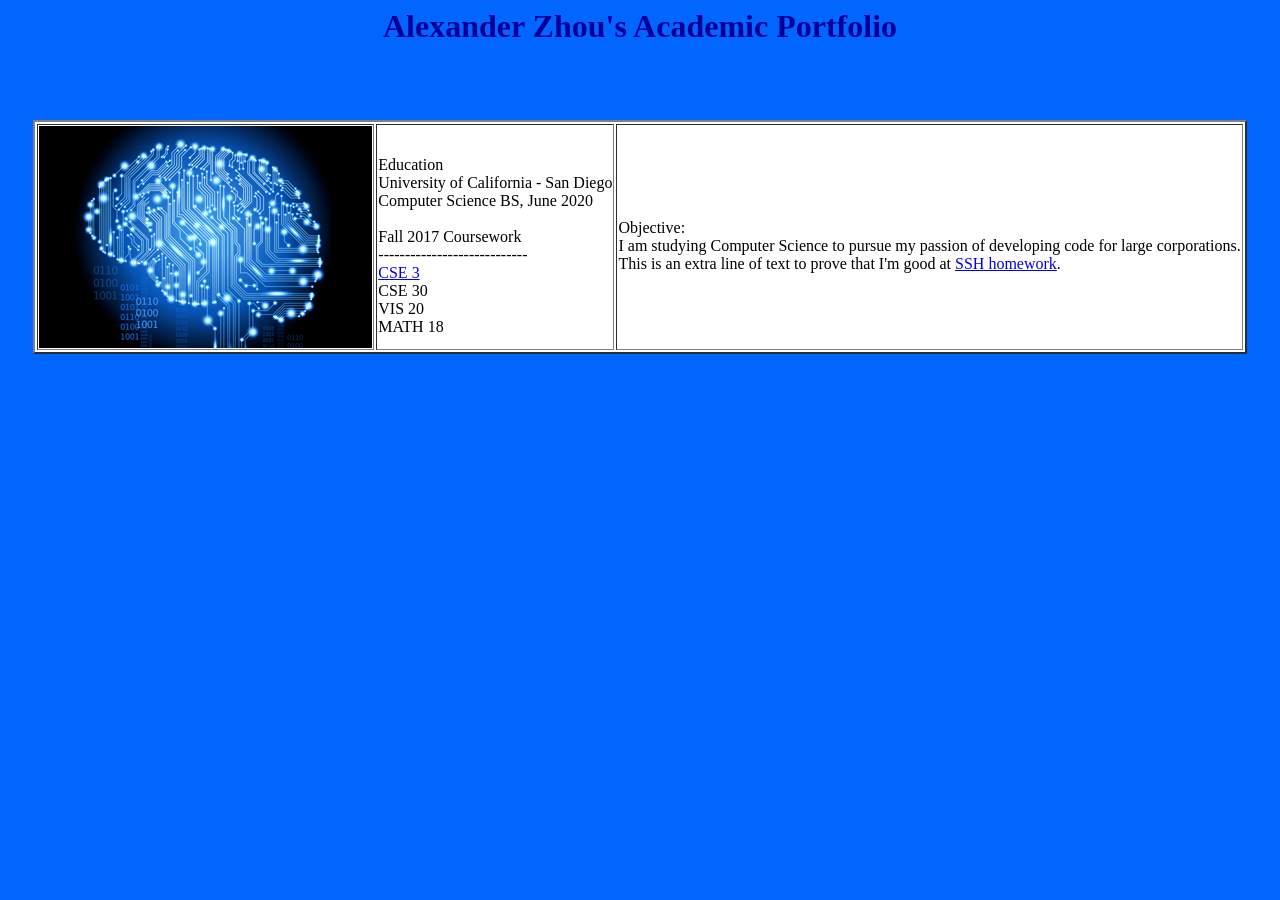
==== index.html @ da440ab1 "Fix index.html" ====
<html>
	<head>
		<title>
		Alexander Zhou
		</title>
	</head>
	<body bgcolor="#0066FF">
	<center>
	<h1><font color="#000099">Alexander Zhou's Academic Portfolio</font></h1>
	<table border="2" bgcolor="FFFFFF"> <tr>
	<br /> <td><img src="HomePagePic.jpg" /></td> <br />
    <td><br /> Education
	<br /> University of California - San Diego
	<br /> Computer Science BS, June 2020
	<br />
	<br /> Fall 2017 Coursework
	<br /> ----------------------------
	<br /> <a href="CSE3/CSE3Page.html"> CSE 3 </a>
	<br /> CSE 30
	<br /> VIS 20
	<br /> MATH 18
	</td><br />
	<td><br /> Objective:
	<br /> I am studying Computer Science to pursue my passion of developing code for large corporations.
	<br /> This is an extra line of text to prove that I'm good at <a href="CSE3/hw1.html">SSH homework</a>.
	</td></tr> </table>
	</center>
	</body>
</html>
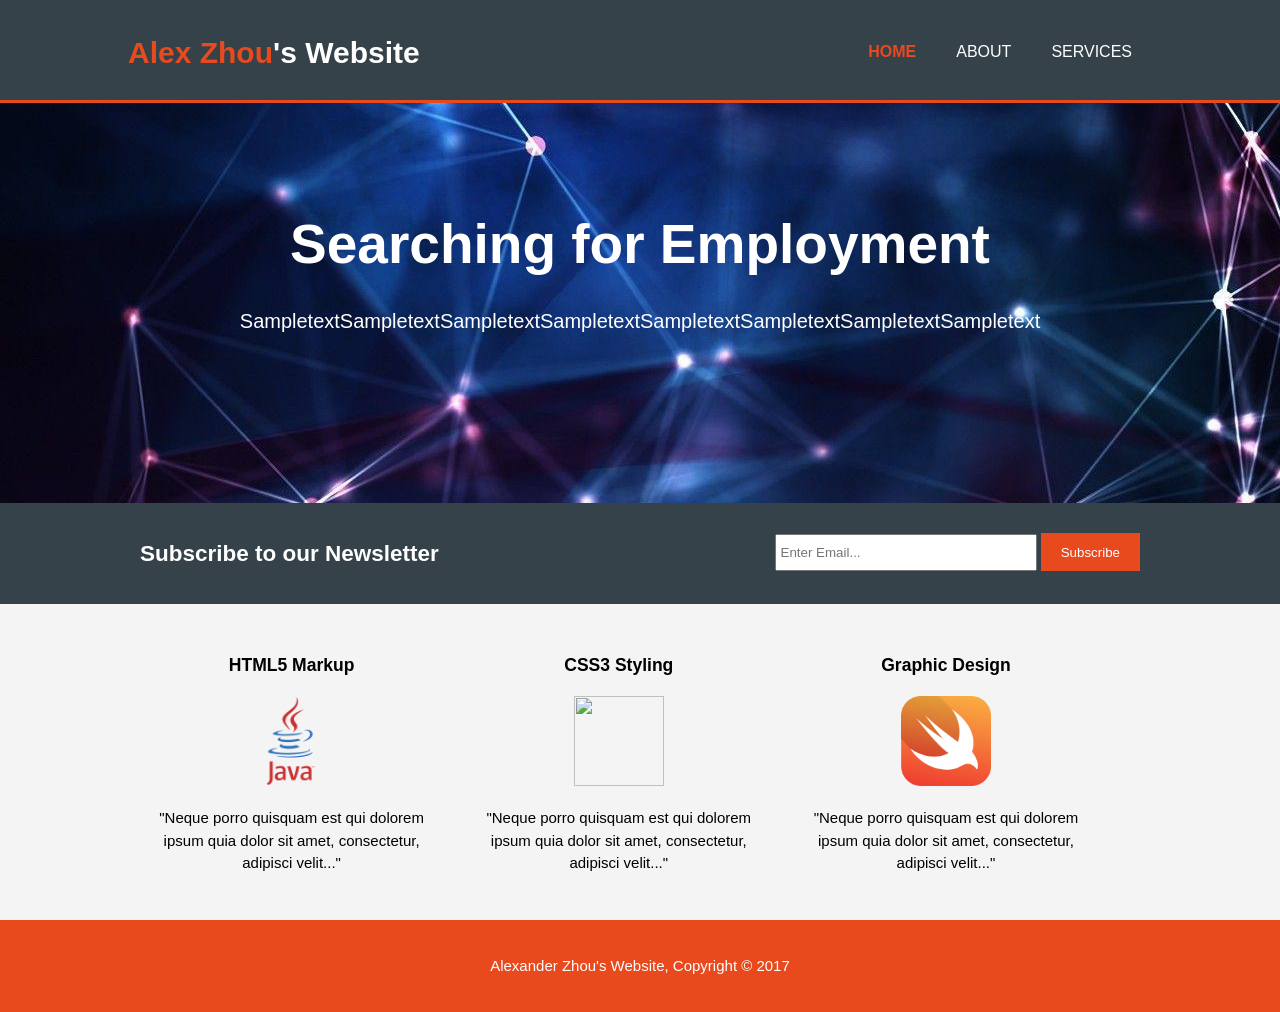
==== commit 0218d846: "Website Rendition #1" ====
--- a/index.html
+++ b/index.html
@@ -1,29 +1,67 @@
+<!DOCTYPE html>
 <html>
-	<head>
-		<title>
-		Alexander Zhou
-		</title>
-	</head>
-	<body bgcolor="#0066FF">
-	<center>
-	<h1><font color="#000099">Alexander Zhou's Academic Portfolio</font></h1>
-	<table border="2" bgcolor="FFFFFF"> <tr>
-	<br /> <td><img src="HomePagePic.jpg" /></td> <br />
-    <td><br /> Education
-	<br /> University of California - San Diego
-	<br /> Computer Science BS, June 2020
-	<br />
-	<br /> Fall 2017 Coursework
-	<br /> ----------------------------
-	<br /> <a href="CSE3/CSE3Page.html"> CSE 3 </a>
-	<br /> CSE 30
-	<br /> VIS 20
-	<br /> MATH 18
-	</td><br />
-	<td><br /> Objective:
-	<br /> I am studying Computer Science to pursue my passion of developing code for large corporations.
-	<br /> This is an extra line of text to prove that I'm good at <a href="CSE3/hw1.html">SSH homework</a>.
-	</td></tr> </table>
-	</center>
-	</body>
+  <head>
+    <meta charset="utf-8">
+    <meta name="viewport" content="width=device-width">
+    <meta name="description" content="A website showcasing my capabilities">
+    <meta name="author" content="Alexander Zhou">
+    <title>Alex's Website | Welcome</title>
+    <link rel="stylesheet" href="./css/style.css">
+  </head>
+  <body>
+    <header>
+      <div class="container">
+        <div id="branding">
+          <h1><span class="highlight">Alex Zhou</span>'s Website</h1>
+        </div>
+        <nav>
+          <ul>
+            <li class="current"><a href="index.html">Home</a></li>
+            <li><a href="about.html">About</a></li>
+            <li><a href="services.html">Services</a></li>
+          </ul>
+        </nav>
+      </div>
+    </header>
+    
+    <section id="showcase">
+      <div class="container">
+        <h1>Searching for Employment</h1>
+        <p>SampletextSampletextSampletextSampletextSampletextSampletextSampletextSampletext</p>
+      </div>
+    </section>
+    
+    <section id="newsletter">
+      <div class="container">
+        <h1>Subscribe to our Newsletter</h1>
+        <form>
+          <input type="email" placeholder="Enter Email..." />
+          <button type="submit" class="button_1">Subscribe</button>
+        </form>
+      </div>
+    </section>
+    
+    <section id="boxes">
+      <div class="container">
+        <div class="box">
+          <h3>HTML5 Markup</h3>
+          <img src="./images/java.png">
+          <p>"Neque porro quisquam est qui dolorem ipsum quia dolor sit amet, consectetur, adipisci velit..."</p>
+        </div>
+        <div class="box">
+          <h3>CSS3 Styling</h3>
+          <img src="./images/c.png">
+          <p>"Neque porro quisquam est qui dolorem ipsum quia dolor sit amet, consectetur, adipisci velit..."</p>
+        </div>
+        <div class="box">
+          <h3>Graphic Design</h3>
+          <img src="./images/swift.png">
+          <p>"Neque porro quisquam est qui dolorem ipsum quia dolor sit amet, consectetur, adipisci velit..."</p>
+        </div>
+      </div>
+    </section>
+    
+    <footer>
+      <p>Alexander Zhou's Website, Copyright &copy 2017</p>
+  </body>
 </html>
--- a/css/style.css
+++ b/css/style.css
@@ -0,0 +1,198 @@
+body{
+  font: 15px/1.5 Arial, Helvetica, sans-serif;
+  padding:0;
+  margin:0;
+  background-color:#f4f4f4;
+}
+
+/* Global */
+.container {
+  width:80%;
+  margin:auto;
+  overflow:hidden;
+}
+
+ul {
+  margin:0;
+  padding:0;
+}
+
+.button_1 {
+  height:38px;
+  background:#e8491d;
+  border:0;
+  padding-left:20px;
+  padding-right:20px;
+  color:#ffffff;
+}
+
+.dark {
+  padding:15px;
+  background:#35424a;
+  color:#ffffff;
+  margin-top:10px;
+  margin-bottom:10px;
+}
+
+/* Header */
+header {
+  background:#35424a;
+  color:#ffffff;
+  padding-top:30px;
+  min-height:70px;
+  border-bottom:#e8491d 3px solid;
+}
+
+header a {
+  color:#ffffff;
+  text-decoration:none;
+  text-transform: uppercase;
+  font-size:16px;
+}
+
+header li {
+  float:left;
+  display:inline;
+  padding: 0 20px 0 20px;
+}
+
+header #branding {
+  float:left;
+}
+
+header #branding  h1 {
+  margin:0;
+}
+
+header nav {
+  float:right;
+  margin-top:10px;
+}
+
+header .highlight, header .current a {
+  color:#e8491d;
+  font-weight:bold;
+}
+
+header a:hover {
+  color:#cccccc;
+  font-weight:bold;
+}
+
+/* Showcase */
+#showcase {
+  min-height:400px;
+  background:url("../images/showcase.jpg") no-repeat -400px;
+  text-align:center;
+  color:#ffffff
+}
+
+#showcase h1 {
+  margin-top:100px;
+  font-size:55px;
+  margin-bottom:10px;
+}
+
+#showcase p {
+  font-size:20px;
+}
+
+/* Newsletter */
+
+#newsletter {
+  padding:15px;
+  color:#ffffff;
+  background:#35424a;
+}
+
+#newsletter h1 {
+  float:left;
+}
+
+#newsletter form {
+  float:right;
+  margin-top:15px;
+}
+
+#newsletter input[type="email"] {
+  padding:4px;
+  height:25px;
+  width:250px;
+}
+
+/* Boxes */
+
+#boxes {
+  margin-top:20px;
+}
+
+#boxes .box {
+  float:left;
+  width:30%;
+  padding:10px;
+  text-align:center;
+}
+
+#boxes .box img {
+  width:90px;
+  height:90px;
+}
+
+/* Sidebar */
+
+aside#sidebar {
+  float:right;
+  width:30%;
+  margin-top:10px;
+}
+
+/* Main-col */
+
+article#main-col {
+  float:left;
+  width:65%;
+}
+
+/* Footer */
+
+footer {
+  padding:20px;
+  margin-top:20px;
+  color:#ffffff;
+  background-color:#e8491d;
+  text-align:center;
+}
+
+/* Media Queries */
+@media(max-width: 768px) {
+  header #branding,
+  header nav,
+  header nav li,
+  #newsletter h1,
+  #newsletter form,
+  #boxes .box,
+  article#main-col,
+  aside#sidebar {
+    float:none;
+    text-align:center;
+    width:100%;
+  }
+  
+  header {
+    padding-bottom:10px;
+  }
+  
+  #showcase h1 {
+    margin-top:40px;
+  }
+  
+  #newsletter button {
+    display:block;
+    width:100%;
+  }
+  
+  #newsletter form-input[type="email"]{
+    width:100%;
+    margin-button:5px;
+  }
+}
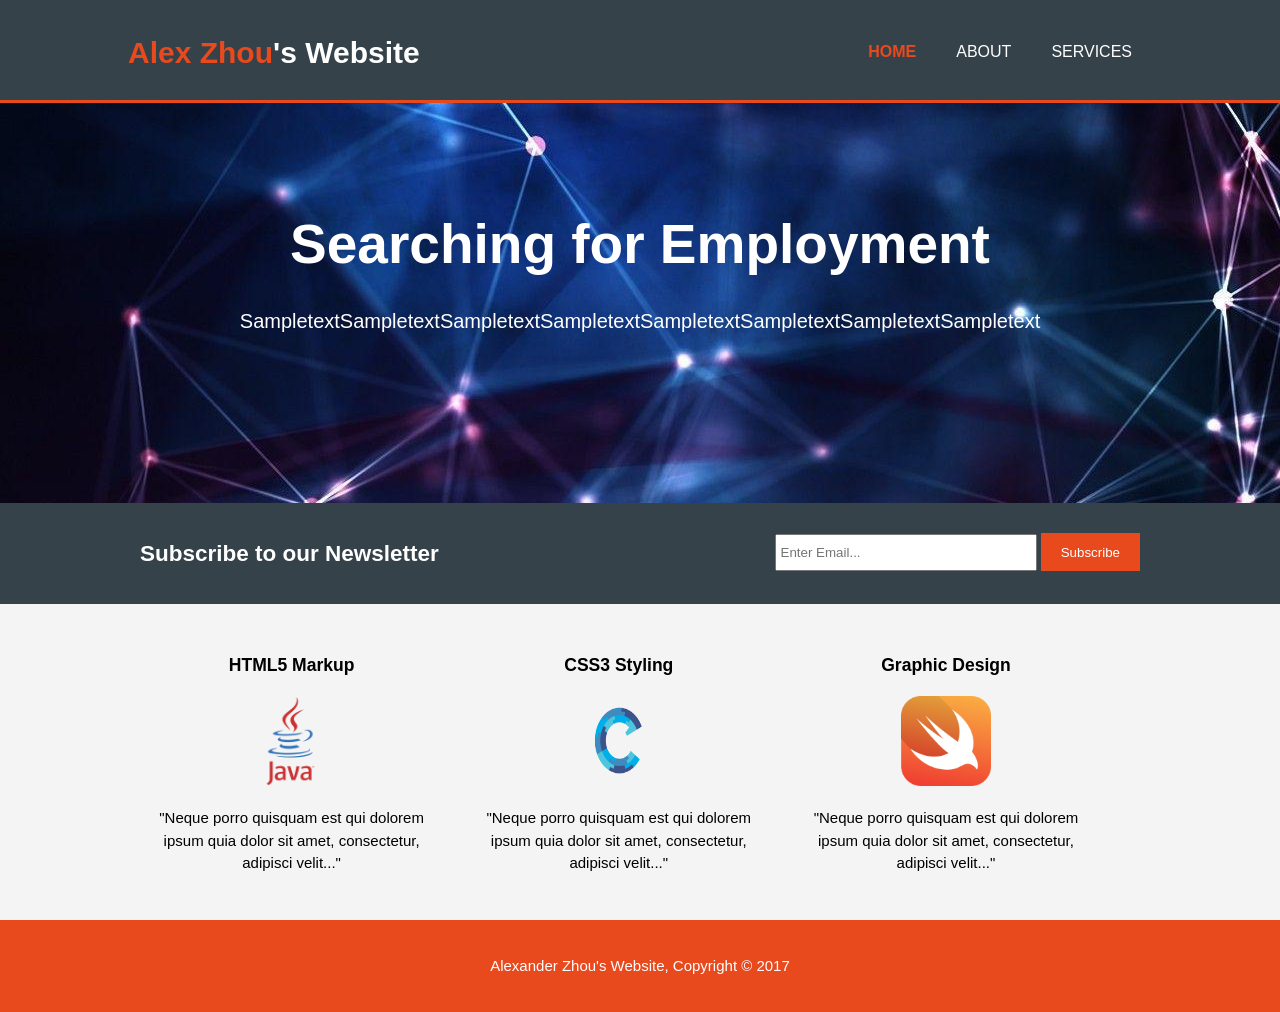
==== commit 7ab3314c: "Website Rendition #1" ====
--- a/index.html
+++ b/index.html
@@ -50,7 +50,7 @@
         </div>
         <div class="box">
           <h3>CSS3 Styling</h3>
-          <img src="./images/c.png">
+          <img src="./images/C.png">
           <p>"Neque porro quisquam est qui dolorem ipsum quia dolor sit amet, consectetur, adipisci velit..."</p>
         </div>
         <div class="box">
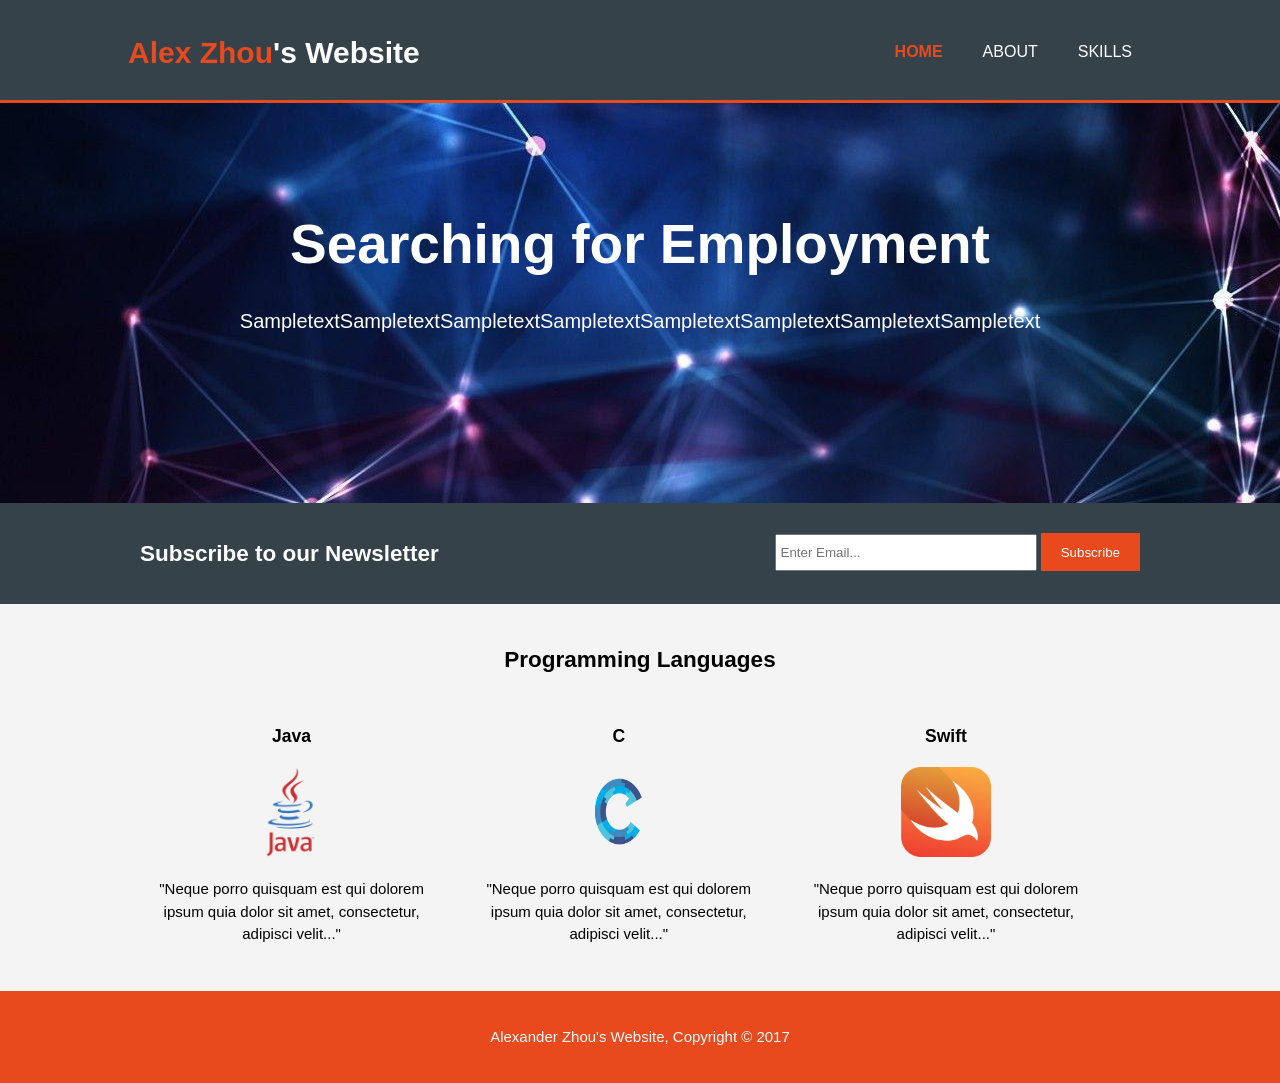
==== commit ef11474a: "Website Rendition #2" ====
--- a/index.html
+++ b/index.html
@@ -3,7 +3,7 @@
   <head>
     <meta charset="utf-8">
     <meta name="viewport" content="width=device-width">
-    <meta name="description" content="A website showcasing my capabilities">
+    <meta name="description" content="A simply designed website">
     <meta name="author" content="Alexander Zhou">
     <title>Alex's Website | Welcome</title>
     <link rel="stylesheet" href="./css/style.css">
@@ -18,7 +18,7 @@
           <ul>
             <li class="current"><a href="index.html">Home</a></li>
             <li><a href="about.html">About</a></li>
-            <li><a href="services.html">Services</a></li>
+            <li><a href="skills.html">Skills</a></li>
           </ul>
         </nav>
       </div>
@@ -43,18 +43,19 @@
     
     <section id="boxes">
       <div class="container">
+        <center><h2>Programming Languages</h2></center>
         <div class="box">
-          <h3>HTML5 Markup</h3>
+          <h3>Java</h3>
           <img src="./images/java.png">
           <p>"Neque porro quisquam est qui dolorem ipsum quia dolor sit amet, consectetur, adipisci velit..."</p>
         </div>
         <div class="box">
-          <h3>CSS3 Styling</h3>
+          <h3>C</h3>
           <img src="./images/C.png">
           <p>"Neque porro quisquam est qui dolorem ipsum quia dolor sit amet, consectetur, adipisci velit..."</p>
         </div>
         <div class="box">
-          <h3>Graphic Design</h3>
+          <h3>Swift</h3>
           <img src="./images/swift.png">
           <p>"Neque porro quisquam est qui dolorem ipsum quia dolor sit amet, consectetur, adipisci velit..."</p>
         </div>
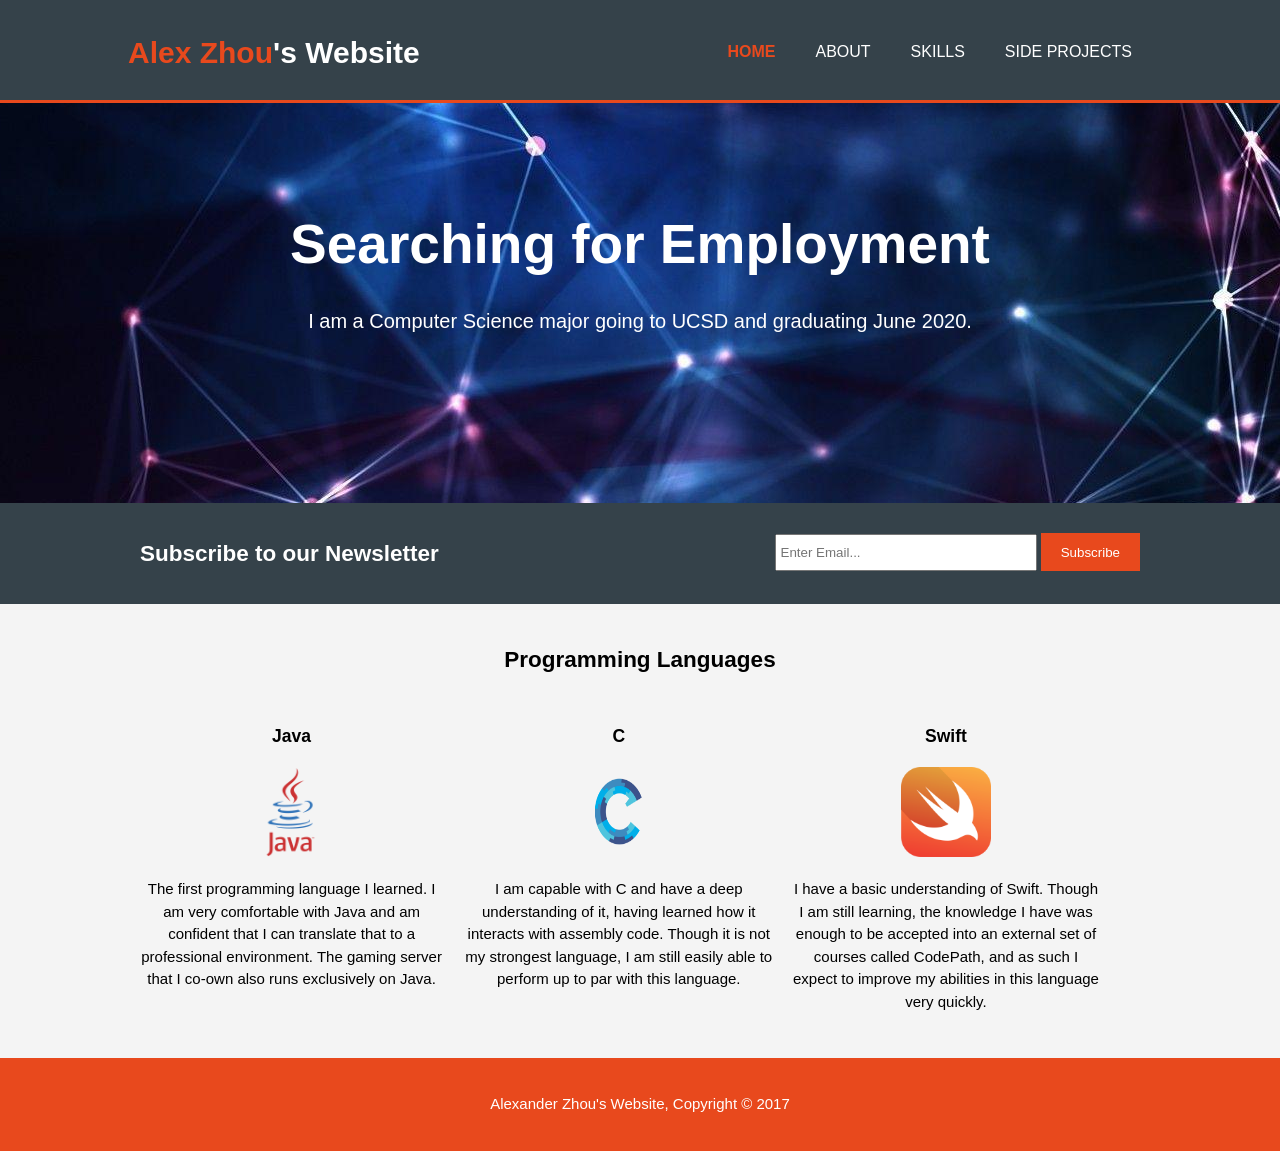
==== commit a950ff7f: "Website Rendition v3" ====
--- a/index.html
+++ b/index.html
@@ -19,6 +19,7 @@
             <li class="current"><a href="index.html">Home</a></li>
             <li><a href="about.html">About</a></li>
             <li><a href="skills.html">Skills</a></li>
+            <li><a href="side projects.html">Side Projects</a></li>
           </ul>
         </nav>
       </div>
@@ -27,7 +28,7 @@
     <section id="showcase">
       <div class="container">
         <h1>Searching for Employment</h1>
-        <p>SampletextSampletextSampletextSampletextSampletextSampletextSampletextSampletext</p>
+        <p>I am a Computer Science major going to UCSD and graduating June 2020.</p>
       </div>
     </section>
     
@@ -47,17 +48,17 @@
         <div class="box">
           <h3>Java</h3>
           <img src="./images/java.png">
-          <p>"Neque porro quisquam est qui dolorem ipsum quia dolor sit amet, consectetur, adipisci velit..."</p>
+          <p>The first programming language I learned. I am very comfortable with Java and am confident that I can translate that to a professional environment. The gaming server that I co-own also runs exclusively on Java.</p>
         </div>
         <div class="box">
           <h3>C</h3>
           <img src="./images/C.png">
-          <p>"Neque porro quisquam est qui dolorem ipsum quia dolor sit amet, consectetur, adipisci velit..."</p>
+          <p>I am capable with C and have a deep understanding of it, having learned how it interacts with assembly code. Though it is not my strongest language, I am still easily able to perform up to par with this language.<p>
         </div>
         <div class="box">
           <h3>Swift</h3>
           <img src="./images/swift.png">
-          <p>"Neque porro quisquam est qui dolorem ipsum quia dolor sit amet, consectetur, adipisci velit..."</p>
+          <p>I have a basic understanding of Swift. Though I am still learning, the knowledge I have was enough to be accepted into an external set of courses called CodePath, and as such I expect to improve my abilities in this language very quickly.</p>
         </div>
       </div>
     </section>
